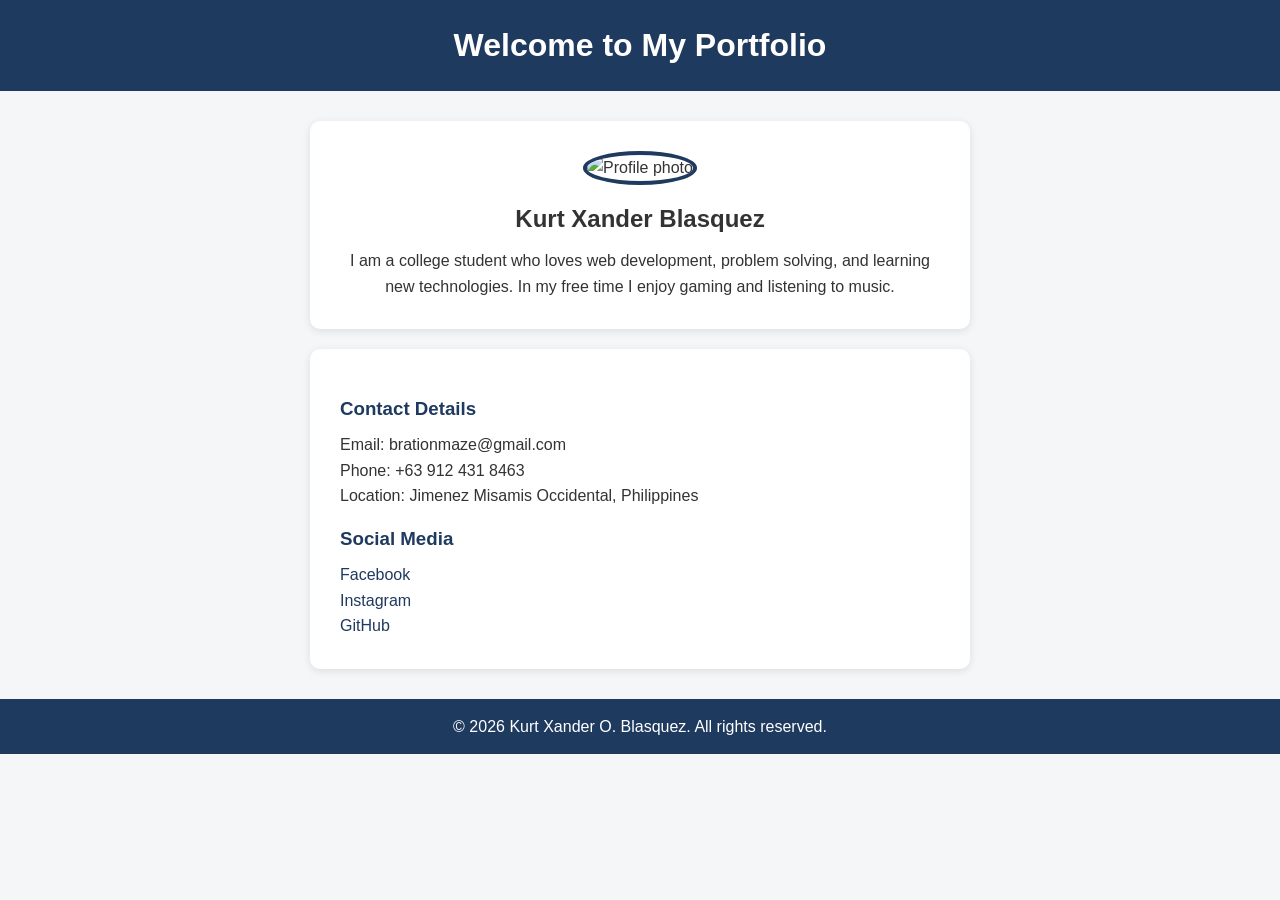
==== index.html @ 4be0508f "Change my html" ====
<!DOCTYPE html>
<html lang="en">
<head>
  <meta charset="UTF-8">
  <meta name="viewport" content="width=device-width, initial-scale=1.0">
  <title>User Profile</title>
  <link rel="stylesheet" href="style.css">
</head>
<body>

  <header>
    <h1>Welcome to My Portfolio</h1>
  </header>

  <main>
    <section class="profile">
      <img src="profile.jpg" alt="Profile photo" class="profile-img">
      <h2>Kurt Xander Blasquez</h2>
      <p class="description">
        I am a college student who loves web development, problem solving,
        and learning new technologies. In my free time I enjoy gaming and
        listening to music.
      </p>
    </section>

    <section class="contact">
      <h3>Contact Details</h3>
      <ul>
        <li>Email: brationmaze@gmail.com</li>
        <li>Phone: +63 912 431 8463</li>
        <li>Location: Jimenez Misamis Occidental, Philippines</li>
      </ul>

      <h3>Social Media</h3>
      <ul>
        <li><a href="https://facebook.com/kurt" target="_blank">Facebook</a></li>
        <li><a href="https://instagram.com/kurt" target="_blank">Instagram</a></li>
        <li><a href="https://github.com/kurt" target="_blank">GitHub</a></li>
      </ul>
    </section>
  </main>

  <footer>
    <p>&copy; 2026 Kurt Xander O. Blasquez. All rights reserved.</p>
  </footer>

</body>
</html>
---- style.css ----
* {
  box-sizing: border-box;
  margin: 0;
  padding: 0;
}

body {
  font-family: Arial, Helvetica, sans-serif;
  background-color: #f4f6f8;
  color: #333;
  line-height: 1.6;
}

header {
  background-color: #1f3a5f;
  color: #fff;
  text-align: center;
  padding: 20px;
}

main {
  max-width: 700px;
  margin: 30px auto;
  padding: 0 20px;
}

.profile {
  background: #fff;
  text-align: center;
  padding: 30px;
  border-radius: 10px;
  box-shadow: 0 2px 8px rgba(0, 0, 0, 0.1);
  margin-bottom: 20px;
}

.profile-img {
  width: 150px;
  height: 150px;
  object-fit: cover;
  border-radius: 50%;
  border: 4px solid #1f3a5f;
  margin-bottom: 15px;
}

.profile h2 {
  margin-bottom: 10px;
}

.contact {
  background: #fff;
  padding: 30px;
  border-radius: 10px;
  box-shadow: 0 2px 8px rgba(0, 0, 0, 0.1);
}

.contact h3 {
  color: #1f3a5f;
  margin: 15px 0 8px;
}

.contact ul {
  list-style: none;
}

.contact a {
  color: #1f3a5f;
  text-decoration: none;
}

.contact a:hover {
  text-decoration: underline;
}

footer {
  background-color: #1f3a5f;
  color: #fff;
  text-align: center;
  padding: 15px;
  margin-top: 30px;
}
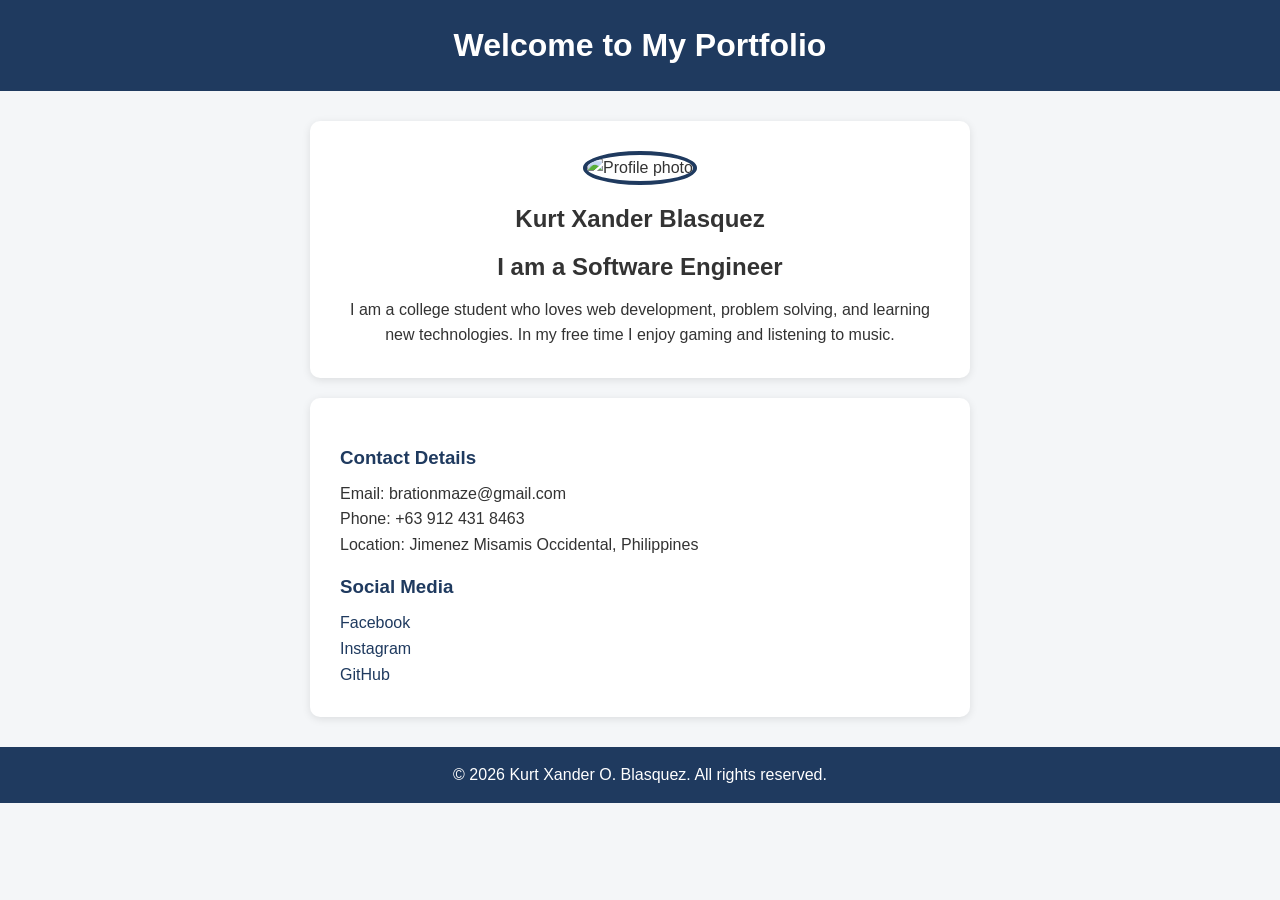
==== commit 8e7ca944: "Updated profile section with new content" ====
--- a/index.html
+++ b/index.html
@@ -16,6 +16,7 @@
     <section class="profile">
       <img src="profile.jpg" alt="Profile photo" class="profile-img">
       <h2>Kurt Xander Blasquez</h2>
+      <h2>I am a Software Engineer</h2>
       <p class="description">
         I am a college student who loves web development, problem solving,
         and learning new technologies. In my free time I enjoy gaming and
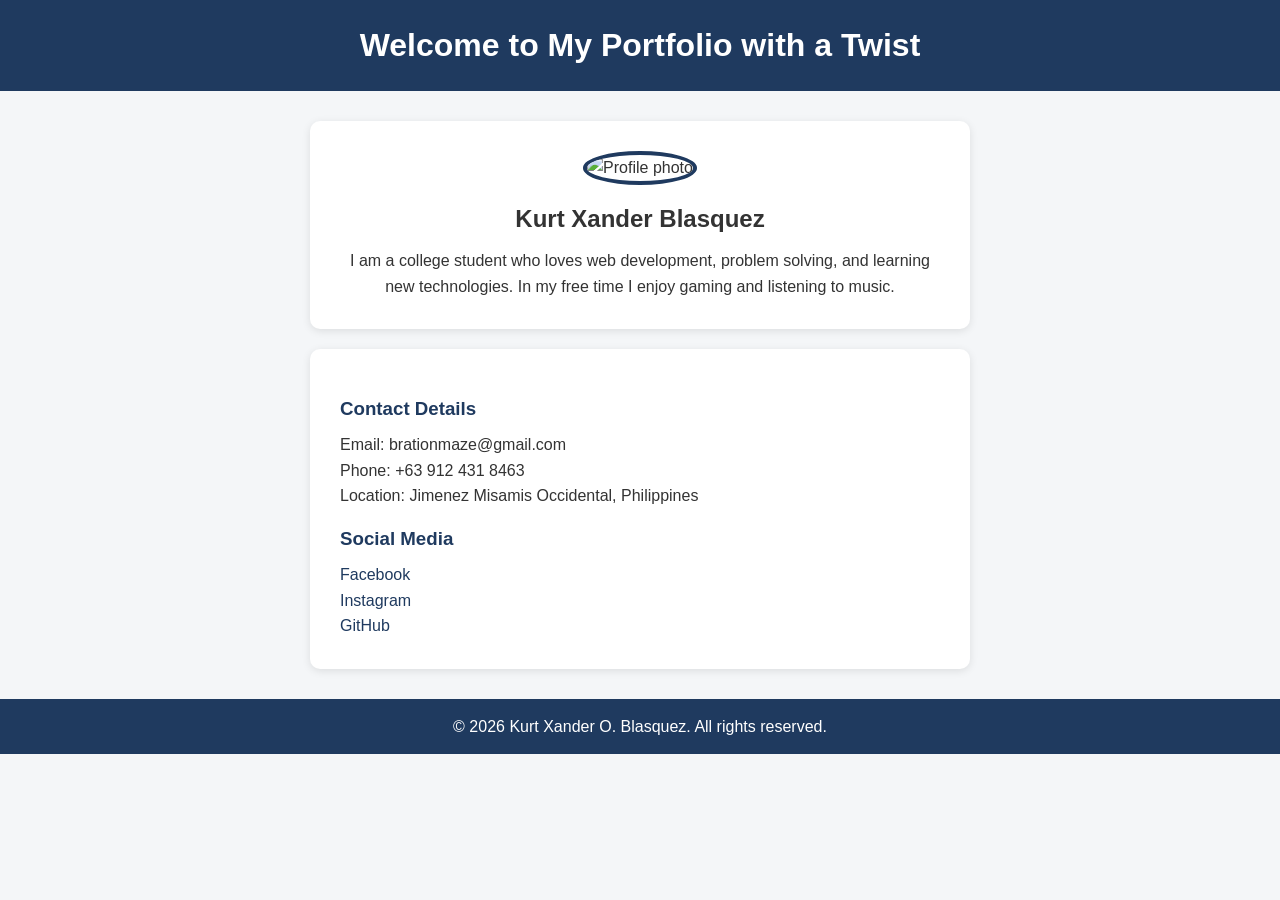
==== commit 70d6fe34: "Edit Header" ====
--- a/index.html
+++ b/index.html
@@ -9,14 +9,13 @@
 <body>
 
   <header>
-    <h1>Welcome to My Portfolio</h1>
+    <h1>Welcome to My Portfolio with a Twist</h1>
   </header>
 
   <main>
     <section class="profile">
       <img src="profile.jpg" alt="Profile photo" class="profile-img">
       <h2>Kurt Xander Blasquez</h2>
-      <h2>I am a Software Engineer</h2>
       <p class="description">
         I am a college student who loves web development, problem solving,
         and learning new technologies. In my free time I enjoy gaming and
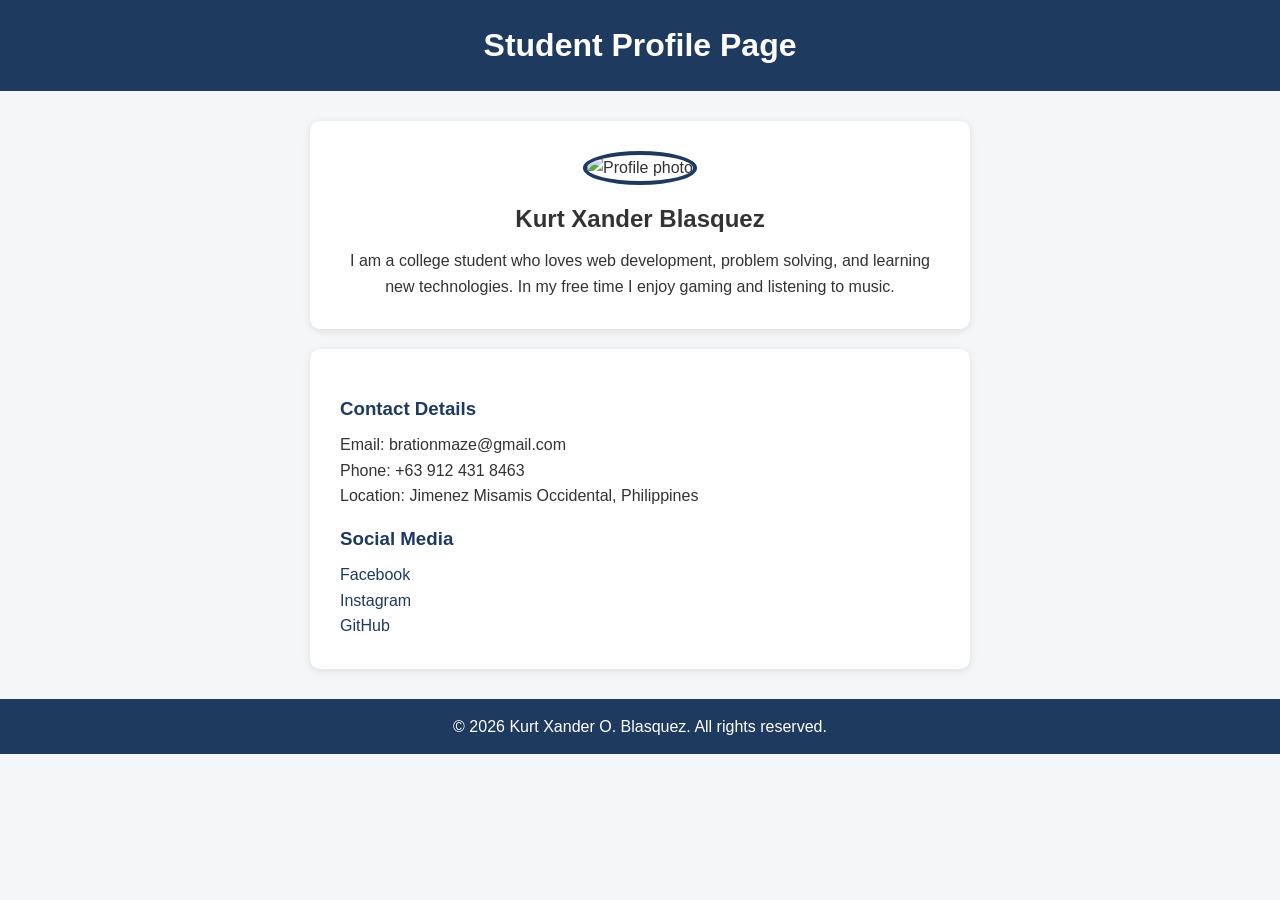
==== commit 39265a20: "Edit Footer" ====
--- a/index.html
+++ b/index.html
@@ -9,7 +9,7 @@
 <body>
 
   <header>
-    <h1>Welcome to My Portfolio with a Twist</h1>
+    <h1>Student Profile Page</h1>
   </header>
 
   <main>
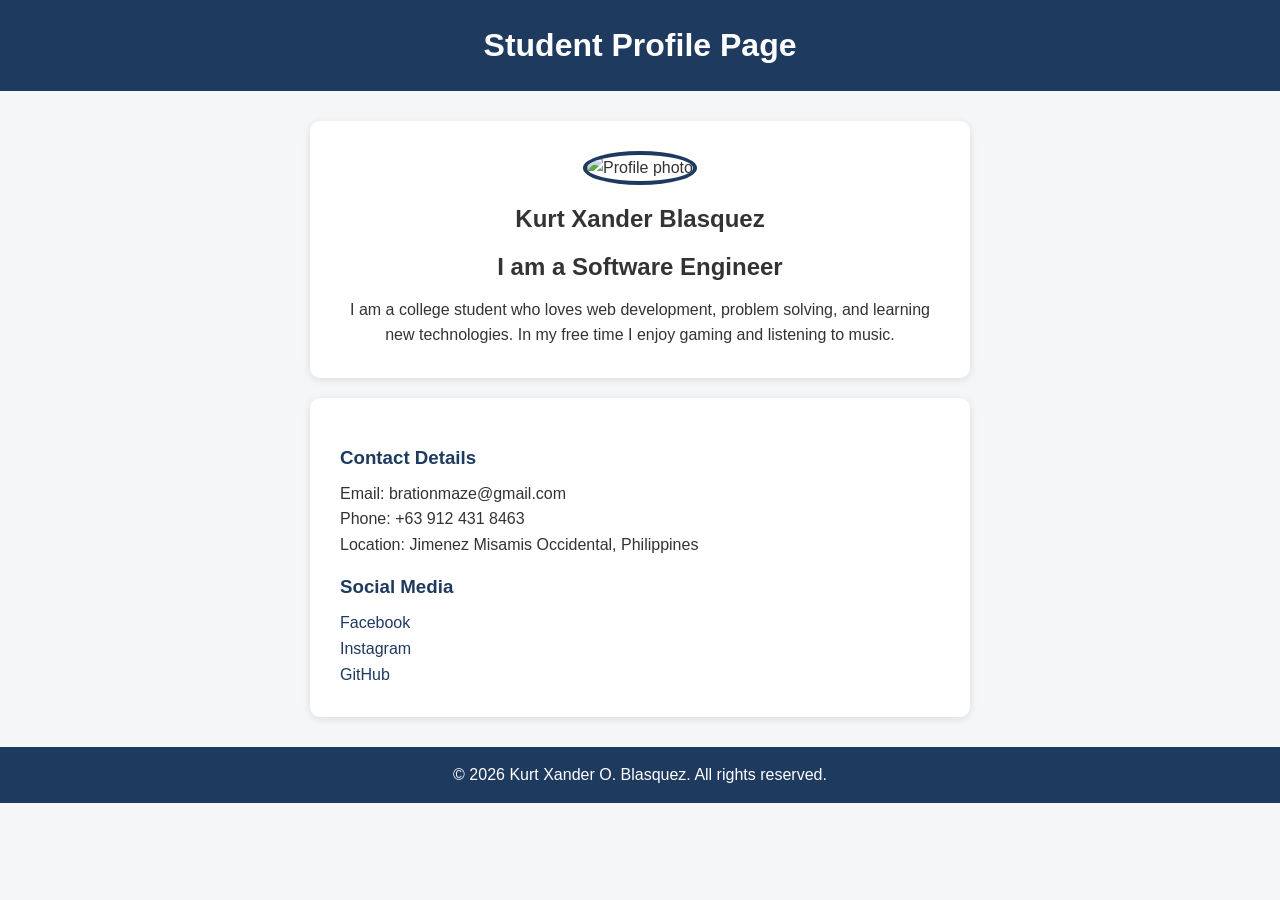
==== commit 3afadfbc: "merge feature-header into main" ====
--- a/index.html
+++ b/index.html
@@ -16,6 +16,7 @@
     <section class="profile">
       <img src="profile.jpg" alt="Profile photo" class="profile-img">
       <h2>Kurt Xander Blasquez</h2>
+      <h2>I am a Software Engineer</h2>
       <p class="description">
         I am a college student who loves web development, problem solving,
         and learning new technologies. In my free time I enjoy gaming and
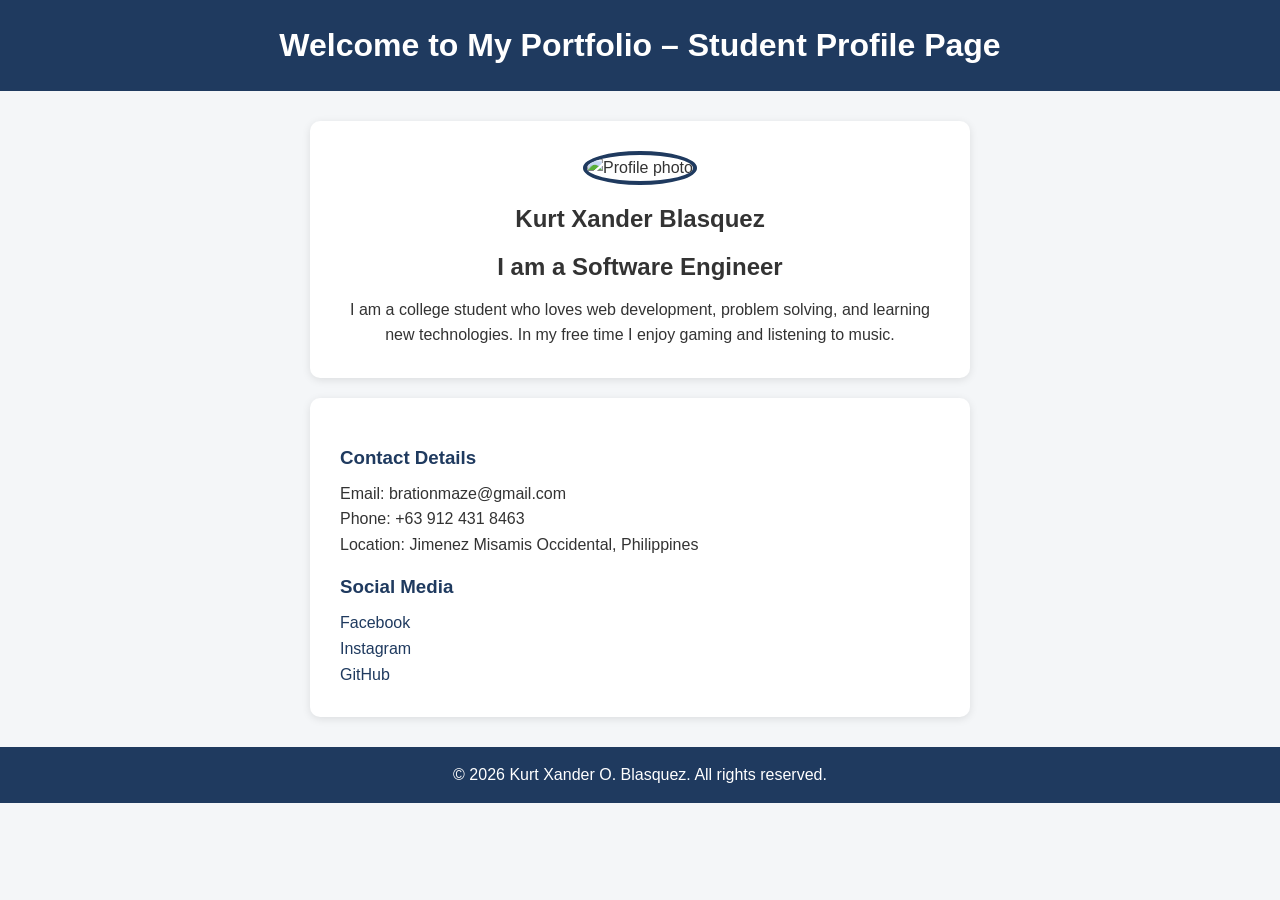
==== commit 3d396d60: "Resolved merge conflict in header section" ====
--- a/index.html
+++ b/index.html
@@ -9,7 +9,7 @@
 <body>
 
   <header>
-    <h1>Student Profile Page</h1>
+   <h1>Welcome to My Portfolio – Student Profile Page</h1>
   </header>
 
   <main>
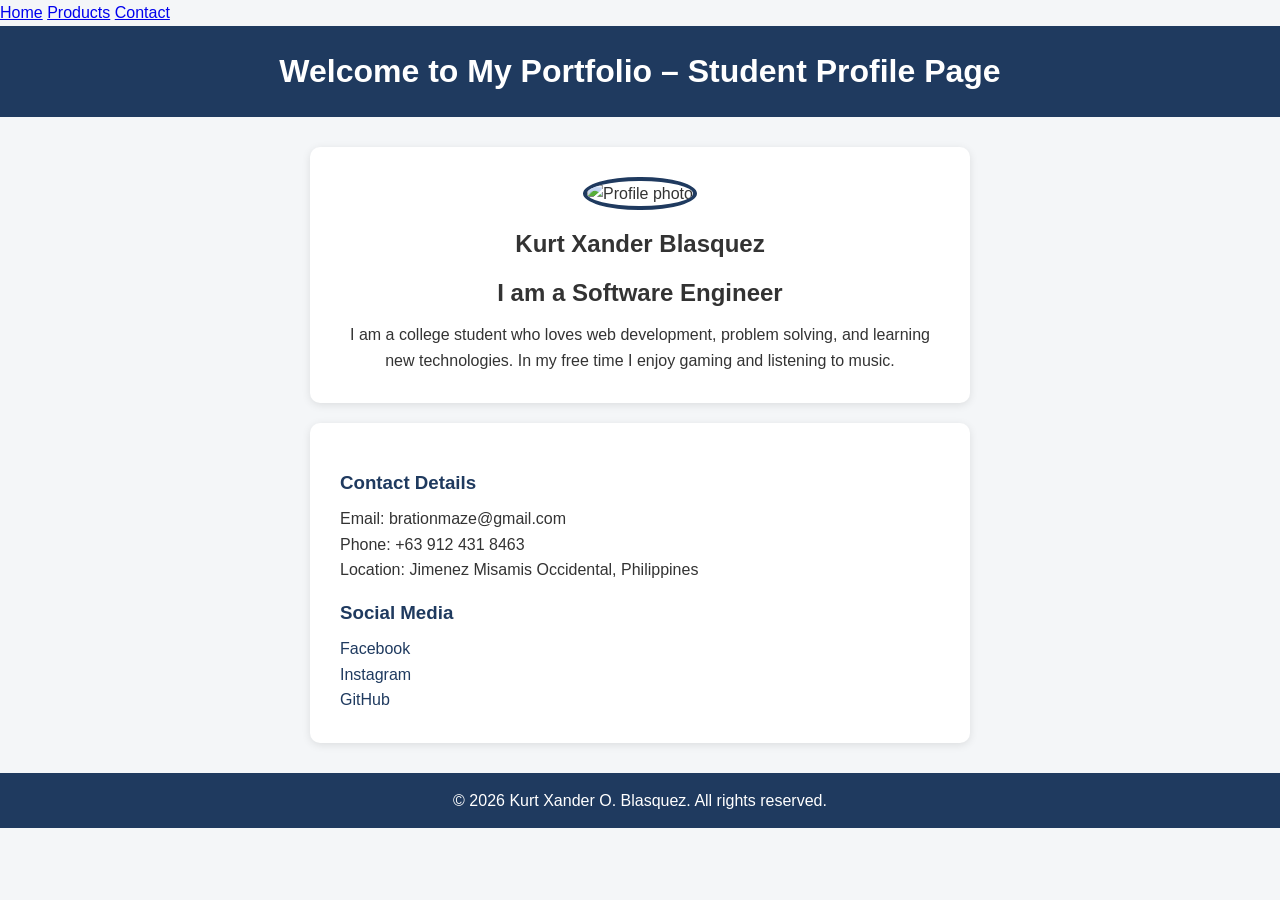
==== commit 08264d44: "Added a navigation bar in my homepage" ====
--- a/index.html
+++ b/index.html
@@ -7,6 +7,12 @@
   <link rel="stylesheet" href="style.css">
 </head>
 <body>
+  
+  <nav>
+  <a href="index.html">Home</a>
+  <a href="products.html">Products</a>
+  <a href="contact.html">Contact</a>
+</nav>
 
   <header>
    <h1>Welcome to My Portfolio – Student Profile Page</h1>
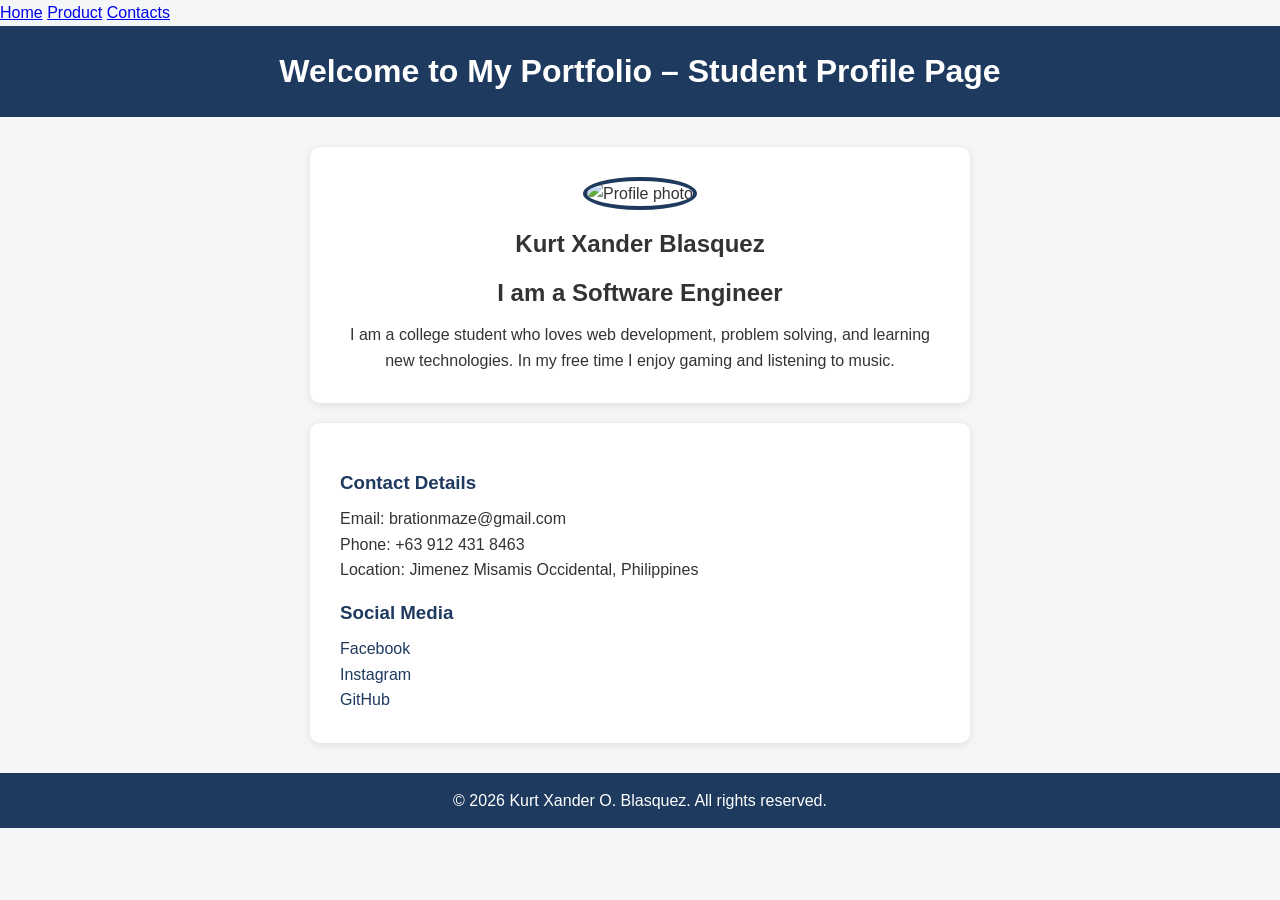
==== commit caf340f8: "Hotfix: corrected navbar link" ====
--- a/index.html
+++ b/index.html
@@ -10,8 +10,8 @@
   
   <nav>
   <a href="index.html">Home</a>
-  <a href="products.html">Products</a>
-  <a href="contact.html">Contact</a>
+  <a href="products.html">Product</a>
+  <a href="contact.html">Contacts</a>
 </nav>
 
   <header>
--- a/style.css
+++ b/style.css
@@ -77,4 +77,41 @@
   text-align: center;
   padding: 15px;
   margin-top: 30px;
+}
+.contact-container {
+  max-width: 500px;
+  margin: 40px auto;
+  padding: 20px;
+}
+
+.contact-form {
+  display: flex;
+  flex-direction: column;
+  gap: 10px;
+}
+
+.contact-form label {
+  font-weight: bold;
+}
+
+.contact-form input,
+.contact-form textarea {
+  padding: 10px;
+  border: 1px solid #ccc;
+  border-radius: 5px;
+  font-size: 1rem;
+}
+
+.contact-form button {
+  padding: 10px;
+  background-color: #2c7be5;
+  color: white;
+  border: none;
+  border-radius: 5px;
+  font-size: 1rem;
+  cursor: pointer;
+}
+
+.contact-form button:hover {
+  background-color: #1a5bb8;
 }
